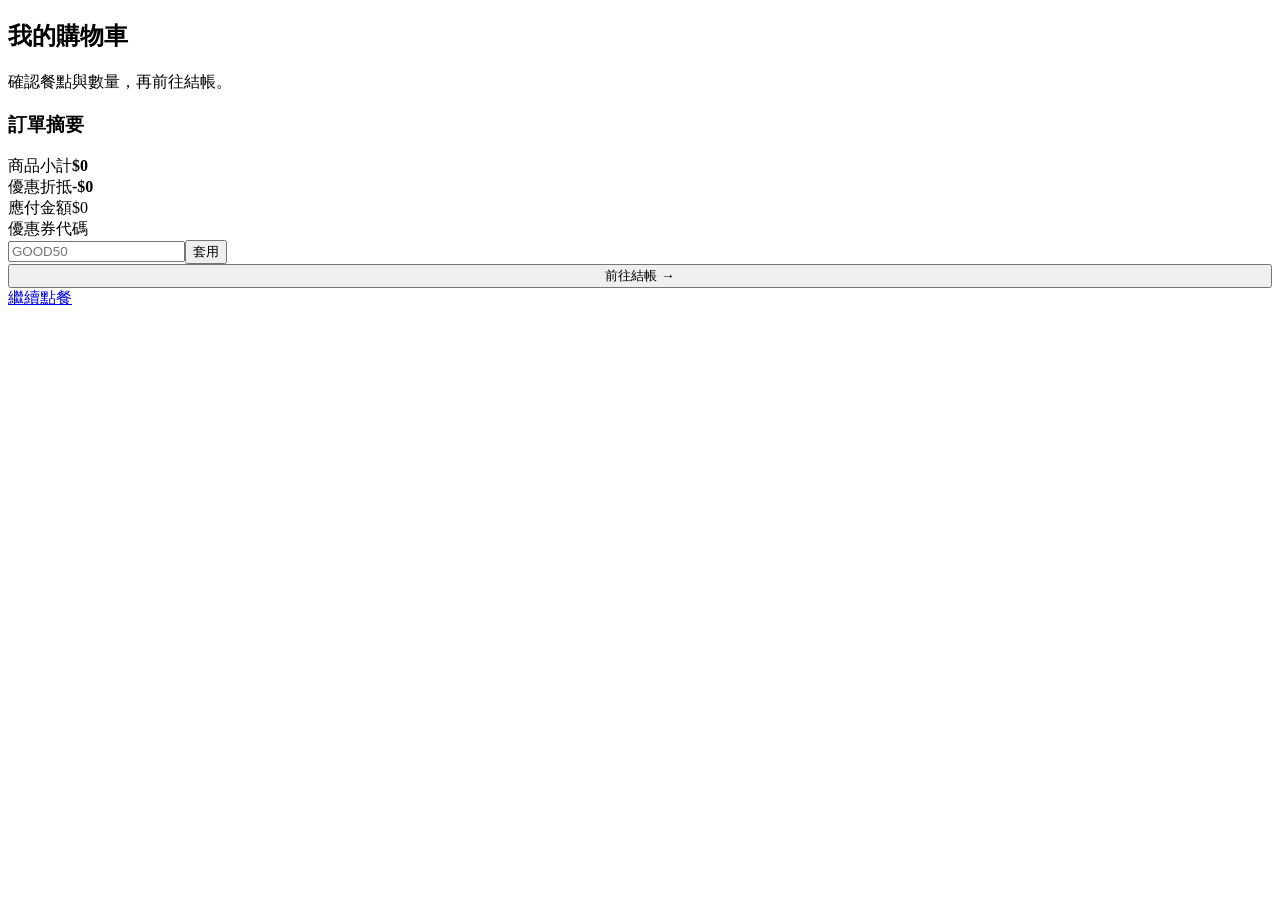
==== cart.html @ 4400dad3 "upload" ====
<!doctype html><html lang="zh-Hant"><head><meta charset="utf-8"><meta name="viewport" content="width=device-width,initial-scale=1"><title>購物車｜早安廚房</title><link rel="stylesheet" href="assets/style.css"></head><body><div id="header"></div><main><section class="wrap page"><h1 class="page-title">我的購物車</h1><p class="sub">確認餐點與數量，再前往結帳。</p><div class="layout"><div class="panel" id="cart-items"></div><aside class="panel"><h3>訂單摘要</h3><div class="line"><span>商品小計</span><strong id="subtotal">$0</strong></div><div class="line"><span>優惠折抵</span><strong id="discount">-$0</strong></div><div class="line total"><span>應付金額</span><span id="total">$0</span></div><div class="field"><label>優惠券代碼</label><div class="tools"><input class="search" id="coupon-code" placeholder="GOOD50"><button class="btn light" onclick="applyCoupon()">套用</button></div><small id="coupon-note" class="muted"></small></div><button class="btn primary" style="width:100%" onclick="goCheckout()">前往結帳 →</button><a class="btn light" style="width:100%;margin-top:9px" href="menu.html">繼續點餐</a></aside></div></section></main><div id="footer"></div><div id="toast" class="toast" role="status"></div><script src="assets/app.js"></script></body></html>
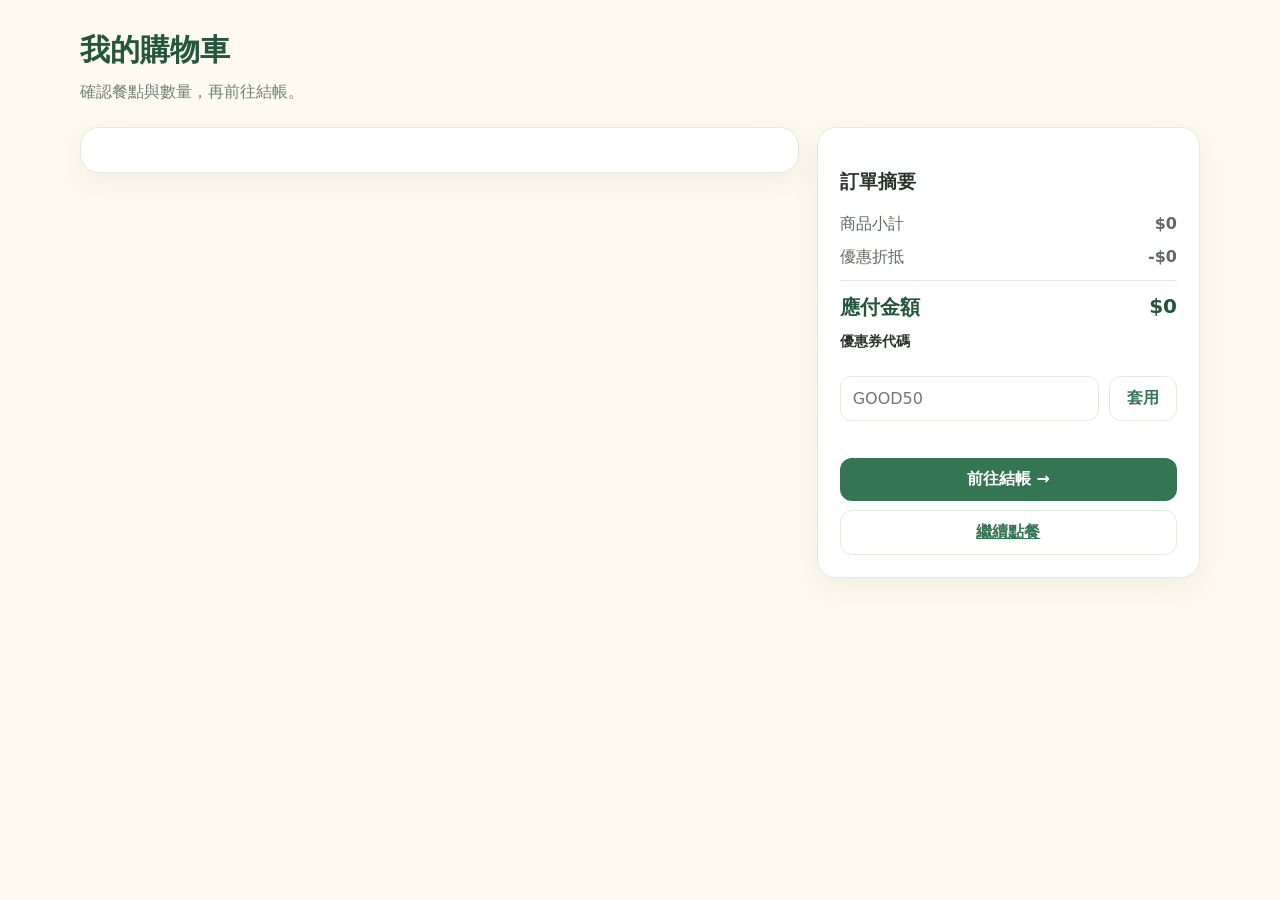
==== commit 24e84e70: "upload" ====
--- a/cart.html
+++ b/cart.html
@@ -1 +1,55 @@
-<!doctype html><html lang="zh-Hant"><head><meta charset="utf-8"><meta name="viewport" content="width=device-width,initial-scale=1"><title>購物車｜早安廚房</title><link rel="stylesheet" href="assets/style.css"></head><body><div id="header"></div><main><section class="wrap page"><h1 class="page-title">我的購物車</h1><p class="sub">確認餐點與數量，再前往結帳。</p><div class="layout"><div class="panel" id="cart-items"></div><aside class="panel"><h3>訂單摘要</h3><div class="line"><span>商品小計</span><strong id="subtotal">$0</strong></div><div class="line"><span>優惠折抵</span><strong id="discount">-$0</strong></div><div class="line total"><span>應付金額</span><span id="total">$0</span></div><div class="field"><label>優惠券代碼</label><div class="tools"><input class="search" id="coupon-code" placeholder="GOOD50"><button class="btn light" onclick="applyCoupon()">套用</button></div><small id="coupon-note" class="muted"></small></div><button class="btn primary" style="width:100%" onclick="goCheckout()">前往結帳 →</button><a class="btn light" style="width:100%;margin-top:9px" href="menu.html">繼續點餐</a></aside></div></section></main><div id="footer"></div><div id="toast" class="toast" role="status"></div><script src="assets/app.js"></script></body></html>+<!doctype html>
+<html lang="zh-Hant">
+  <head>
+    <meta charset="utf-8">
+    <meta name="viewport" content="width=device-width,initial-scale=1">
+    <title>購物車｜早安廚房</title>
+    <link rel="stylesheet" href="assets/style.css">
+  </head>
+  <body>
+    <div id="header">
+    </div>
+    <main>
+      <section class="wrap page">
+        <h1 class="page-title">我的購物車</h1>
+        <p class="sub">確認餐點與數量，再前往結帳。</p>
+        <div class="layout">
+          <div class="panel" id="cart-items">
+          </div>
+          <aside class="panel">
+            <h3>訂單摘要</h3>
+            <div class="line">
+              <span>商品小計</span>
+              <strong id="subtotal">$0</strong>
+            </div>
+            <div class="line">
+              <span>優惠折抵</span>
+              <strong id="discount">-$0</strong>
+            </div>
+            <div class="line total">
+              <span>應付金額</span>
+              <span id="total">$0</span>
+            </div>
+            <div class="field">
+              <label>優惠券代碼</label>
+              <div class="tools">
+                <input class="search" id="coupon-code" placeholder="GOOD50">
+                <button class="btn light" onclick="applyCoupon()">套用</button>
+              </div>
+              <small id="coupon-note" class="muted">
+              </small>
+            </div>
+            <button class="btn primary" style="width:100%" onclick="goCheckout()">前往結帳 →</button>
+            <a class="btn light" style="width:100%;margin-top:9px" href="menu.html">繼續點餐</a>
+          </aside>
+        </div>
+      </section>
+    </main>
+    <div id="footer">
+    </div>
+    <div id="toast" class="toast" role="status">
+    </div>
+    <script src="assets/app.js">
+    </script>
+  </body>
+</html>
--- a/assets/style.css
+++ b/assets/style.css
@@ -0,0 +1,676 @@
+* {
+  box-sizing:border-box
+}
+:root {
+  --green:#347653;
+  --dark:#24563b;
+  --cream:#fffaf0;
+  --orange:#e8a44a;
+  --ink:#27332b;
+  --muted:#718076;
+  --line:#e7e9df;
+  --shadow:0 10px 30px #28463012
+}
+body {
+  margin:0;
+  background:var(--cream);
+  color:var(--ink);
+  font-family:system-ui, -apple-system, "Noto Sans TC", sans-serif
+}
+button, input, select {
+  font:inherit
+}
+button {
+  cursor:pointer;
+  border:0
+}
+.wrap {
+  width:min(1120px, calc(100% - 32px));
+  margin:auto
+}
+.topbar {
+  position:sticky;
+  top:0;
+  z-index:20;
+  background:#fffaf0ed;
+  backdrop-filter:blur(12px);
+  border-bottom:1px solid var(--line)
+}
+.nav {
+  height:74px;
+  display:flex;
+  align-items:center;
+  gap:22px
+}
+.brand {
+  display:flex;
+  align-items:center;
+  gap:10px;
+  color:var(--dark);
+  font-size:22px;
+  font-weight:900;
+  text-decoration:none
+}
+.mark {
+  display:grid;
+  place-items:center;
+  width:42px;
+  height:42px;
+  border-radius:14px;
+  background:var(--green);
+  color:white
+}
+.navlinks {
+  display:flex;
+  gap:18px;
+  margin-left:auto
+}
+.navlinks a, .navlinks button {
+  background:none;
+  text-decoration:none;
+  color:#47554a;
+  font-weight:750
+}
+.navlinks a:hover {
+  color:var(--green)
+}
+.nav-actions {
+  display:flex;
+  gap:9px
+}
+.btn {
+  border-radius:12px;
+  padding:11px 17px;
+  font-weight:800;
+  display:inline-flex;
+  justify-content:center;
+  align-items:center;
+  gap:8px
+}
+.primary {
+  background:var(--green);
+  color:white
+}
+.light {
+  background:white;
+  color:var(--green);
+  border:1px solid var(--line)
+}
+.orange {
+  background:var(--orange);
+  color:white
+}
+.btn:hover {
+  filter:brightness(.97)
+}
+.count {
+  display:inline-grid;
+  place-items:center;
+  background:var(--orange);
+  color:white;
+  border-radius:99px;
+  min-width:20px;
+  height:20px;
+  padding:0 5px;
+  font-size:12px
+}
+.hero {
+  padding:38px 0
+}
+.hero-card {
+  display:grid;
+  grid-template-columns:1fr 1fr;
+  background:#e8f0df;
+  border-radius:26px;
+  overflow:hidden;
+  align-items:center
+}
+.hero-copy {
+  padding:44px
+}
+.eyebrow {
+  display:inline-block;
+  background:#fff7df;
+  color:#8b6428;
+  border-radius:99px;
+  padding:7px 13px;
+  font-size:13px;
+  font-weight:800
+}
+.hero h1 {
+  font-size:clamp(32px, 4vw, 48px);
+  line-height:1.2;
+  margin:18px 0;
+  color:var(--dark)
+}
+.hero p {
+  line-height:1.8;
+  color:#59675b
+}
+.hero img {
+  width:100%;
+  height:100%;
+  min-height:330px;
+  object-fit:cover
+}
+.section {
+  padding:25px 0 45px
+}
+.section-head {
+  display:flex;
+  align-items:end;
+  justify-content:space-between;
+  margin-bottom:20px;
+  gap:15px
+}
+.section h2, .page-title {
+  margin:0;
+  color:var(--dark)
+}
+.section h2 {
+  font-size:28px
+}
+.sub {
+  color:var(--muted);
+  line-height:1.7;
+  margin:7px 0 22px
+}
+.grid {
+  display:grid;
+  grid-template-columns:repeat(3, minmax(0, 1fr));
+  gap:18px
+}
+.food-card {
+  background:white;
+  border:1px solid var(--line);
+  border-radius:19px;
+  overflow:hidden;
+  box-shadow:var(--shadow);
+  display:flex;
+  flex-direction:column
+}
+.food-card img {
+  width:100%;
+  height:185px;
+  object-fit:cover
+}
+.food-body {
+  padding:16px;
+  display:flex;
+  flex-direction:column;
+  flex:1
+}
+.food-body h3 {
+  margin:0 0 7px
+}
+.food-body p {
+  font-size:14px;
+  color:var(--muted);
+  line-height:1.6;
+  flex:1
+}
+.food-bottom {
+  display:flex;
+  align-items:center;
+  justify-content:space-between
+}
+.price {
+  color:var(--dark);
+  font-weight:900;
+  font-size:19px
+}
+.add {
+  width:37px;
+  height:37px;
+  border-radius:11px;
+  background:#e8f0df;
+  color:var(--green);
+  font-size:23px
+}
+.page {
+  padding:30px 0 60px;
+  min-height:65vh
+}
+.page-title {
+  font-size:30px
+}
+.panel {
+  background:white;
+  border:1px solid var(--line);
+  border-radius:19px;
+  padding:22px;
+  box-shadow:var(--shadow);
+  margin-bottom:18px
+}
+.tools {
+  display:flex;
+  gap:10px;
+  flex-wrap:wrap;
+  margin:18px 0
+}
+.search {
+  flex:1;
+  min-width:180px;
+  padding:12px;
+  border:1px solid var(--line);
+  border-radius:12px
+}
+.tabs {
+  display:flex;
+  gap:8px;
+  flex-wrap:wrap;
+  margin:15px 0 22px
+}
+.tab {
+  background:white;
+  border:1px solid var(--line);
+  border-radius:99px;
+  padding:9px 14px;
+  font-weight:800;
+  color:#526056
+}
+.tab.active {
+  background:var(--green);
+  color:white;
+  border-color:var(--green)
+}
+.layout {
+  display:grid;
+  grid-template-columns:1.5fr .8fr;
+  gap:18px;
+  align-items:start
+}
+.cart-row {
+  display:grid;
+  grid-template-columns:68px 1fr auto;
+  gap:13px;
+  align-items:center;
+  border-bottom:1px solid var(--line);
+  padding:14px 0
+}
+.cart-row:last-child {
+  border:0
+}
+.cart-row img {
+  width:68px;
+  height:68px;
+  object-fit:cover;
+  border-radius:12px
+}
+.cart-row h4 {
+  margin:0 0 5px
+}
+.muted {
+  color:var(--muted);
+  font-size:13px
+}
+.qty {
+  display:flex;
+  align-items:center;
+  gap:9px;
+  margin-top:8px
+}
+.qty button {
+  width:27px;
+  height:27px;
+  border-radius:8px;
+  background:#edf3e8;
+  color:var(--green);
+  font-weight:900
+}
+.line {
+  display:flex;
+  justify-content:space-between;
+  gap:10px;
+  margin:12px 0;
+  color:#5f6a60
+}
+.total {
+  border-top:1px solid var(--line);
+  padding-top:13px;
+  font-size:20px;
+  font-weight:900;
+  color:var(--dark)
+}
+.field {
+  display:flex;
+  flex-direction:column;
+  gap:7px;
+  margin:12px 0
+}
+.field label {
+  font-weight:800;
+  font-size:14px
+}
+.field input, .field select {
+  padding:12px;
+  border:1px solid var(--line);
+  border-radius:11px;
+  background:white
+}
+.formgrid {
+  display:grid;
+  grid-template-columns:1fr 1fr;
+  gap:14px
+}
+.choices {
+  display:grid;
+  gap:10px
+}
+.choice {
+  display:flex;
+  gap:11px;
+  border:1px solid var(--line);
+  padding:13px;
+  border-radius:13px;
+  align-items:flex-start
+}
+.choice:has(input:checked) {
+  border-color:var(--green);
+  background:#f6fbf2
+}
+.choice input {
+  accent-color:var(--green);
+  margin-top:4px
+}
+.notice {
+  padding:13px;
+  background:#fff7df;
+  border:1px solid #f2dfac;
+  color:#7a5a20;
+  border-radius:12px;
+  line-height:1.7
+}
+.empty {
+  padding:30px;
+  text-align:center;
+  color:var(--muted);
+  border:1px dashed #d6dfd2;
+  border-radius:16px
+}
+.pill {
+  display:inline-block;
+  background:#e8f0df;
+  color:var(--dark);
+  padding:5px 10px;
+  border-radius:99px;
+  font-size:12px;
+  font-weight:800
+}
+.progress {
+  display:grid;
+  grid-template-columns:repeat(4, 1fr);
+  gap:8px;
+  margin:25px 0
+}
+.step {
+  text-align:center;
+  color:#9ba69d;
+  font-size:12px;
+  font-weight:800
+}
+.dot {
+  width:40px;
+  height:40px;
+  display:grid;
+  place-items:center;
+  background:#edf0e9;
+  border-radius:50%;
+  margin:0 auto 8px
+}
+.step.done {
+  color:var(--green)
+}
+.step.done .dot {
+  background:var(--green);
+  color:white
+}
+.step.current {
+  color:#94641e
+}
+.step.current .dot {
+  background:#ffe4a8
+}
+.info {
+  display:grid;
+  grid-template-columns:repeat(2, 1fr);
+  gap:10px
+}
+.tile {
+  padding:14px;
+  background:#f7f8f3;
+  border-radius:13px;
+  overflow-wrap:anywhere
+}
+.tile small {
+  display:block;
+  color:var(--muted);
+  margin-bottom:5px
+}
+.tile strong {
+  font-size:15px
+}
+.footer {
+  border-top:1px solid var(--line);
+  padding:25px 0;
+  color:var(--muted);
+  font-size:13px
+}
+.foot {
+  display:flex;
+  justify-content:space-between;
+  gap:12px;
+  flex-wrap:wrap
+}
+.toast {
+  position:fixed;
+  bottom:20px;
+  left:50%;
+  transform:translate(-50%, 20px);
+  opacity:0;
+  background:#243b2c;
+  color:white;
+  padding:12px 18px;
+  border-radius:12px;
+  transition:.2s;
+  z-index:40
+}
+.toast.show {
+  opacity:1;
+  transform:translate(-50%, 0)
+}
+@media(max-width:800px) {
+  .navlinks {
+    display:none
+  }
+  .nav {
+    height:66px
+  }
+  .hero-card {
+    grid-template-columns:1fr
+  }
+  .hero-copy {
+    padding:28px
+  }
+  .hero img {
+    min-height:220px;
+    height:220px
+  }
+  .grid {
+    grid-template-columns:repeat(2, minmax(0, 1fr));
+    gap:12px
+  }
+  .food-card img {
+    height:145px
+  }
+  .food-body {
+    padding:12px
+  }
+  .layout {
+    grid-template-columns:1fr
+  }
+  .section-head {
+    align-items:start;
+    flex-direction:column
+  }
+}
+@media(max-width:480px) {
+  .wrap {
+    width:calc(100% - 22px)
+  }
+  .grid {
+    grid-template-columns:1fr 1fr
+  }
+  .food-card img {
+    height:120px
+  }
+  .formgrid, .info {
+    grid-template-columns:1fr
+  }
+  .page {
+    padding-top:20px
+  }
+  .panel {
+    padding:16px
+  }
+  .cart-row {
+    grid-template-columns:55px 1fr auto;
+    gap:8px
+  }
+  .cart-row img {
+    width:55px;
+    height:55px
+  }
+}
+/* 點餐客製化視窗與購物車操作 */ .customize-btn {
+  width:100%;
+  margin-top:10px;
+  padding:9px 12px;
+  font-size:13px
+}
+.modal-backdrop {
+  position:fixed;
+  inset:0;
+  z-index:100;
+  background:#17231dcc;
+  display:none;
+  align-items:center;
+  justify-content:center;
+  padding:16px;
+  overflow-y:auto
+}
+.custom-modal {
+  position:relative;
+  width:min(520px, 100%);
+  max-height:calc(100vh - 32px);
+  overflow:auto;
+  background:#fffaf0;
+  border-radius:22px;
+  padding:22px;
+  box-shadow:0 24px 70px #0004
+}
+.modal-close {
+  position:absolute;
+  right:14px;
+  top:14px;
+  width:36px;
+  height:36px;
+  border-radius:50%;
+  background:#fff;
+  color:#263a2b;
+  font-size:25px;
+  z-index:1
+}
+.modal-food-img {
+  display:block;
+  width:100%;
+  height:190px;
+  object-fit:cover;
+  border-radius:15px;
+  margin-bottom:16px
+}
+.custom-modal h2 {
+  color:var(--dark);
+  margin:0 42px 8px 0;
+  font-size:24px
+}
+.custom-modal .field {
+  margin:15px 0
+}
+.custom-modal .field select {
+  width:100%;
+  padding:11px;
+  border:1px solid var(--line);
+  border-radius:11px;
+  background:white
+}
+.modal-qty {
+  margin-top:0
+}
+.modal-footer {
+  display:flex;
+  align-items:center;
+  justify-content:space-between;
+  gap:12px;
+  border-top:1px solid var(--line);
+  padding-top:16px;
+  margin-top:18px
+}
+.modal-footer strong {
+  font-size:23px;
+  color:var(--dark)
+}
+.cart-options {
+  margin:5px 0 0;
+  font-size:12px;
+  line-height:1.6;
+  color:var(--muted);
+  max-width:360px
+}
+.edit-line, .remove-line {
+  padding:5px 8px;
+  border-radius:8px;
+  background:#edf3e8;
+  color:var(--green);
+  font-size:12px;
+  font-weight:800
+}
+.remove-line {
+  background:#fff0ec;
+  color:#b34b3e
+}
+@media(max-width:480px) {
+  .custom-modal {
+    padding:17px
+  }
+  .modal-food-img {
+    height:155px
+  }
+  .modal-footer .btn {
+    padding:10px 12px
+  }
+  .cart-options {
+    max-width:190px
+  }
+}
+.modal-actions {
+  display:flex;
+  gap:8px;
+  align-items:center
+}
+.modal-actions .btn {
+  white-space:nowrap
+}
+@media(max-width:420px) {
+  .modal-actions {
+    flex-direction:column;
+    width:100%
+  }
+  .modal-actions .btn {
+    width:100%
+  }
+  .modal-footer {
+    align-items:flex-start;
+    flex-direction:column
+  }
+}
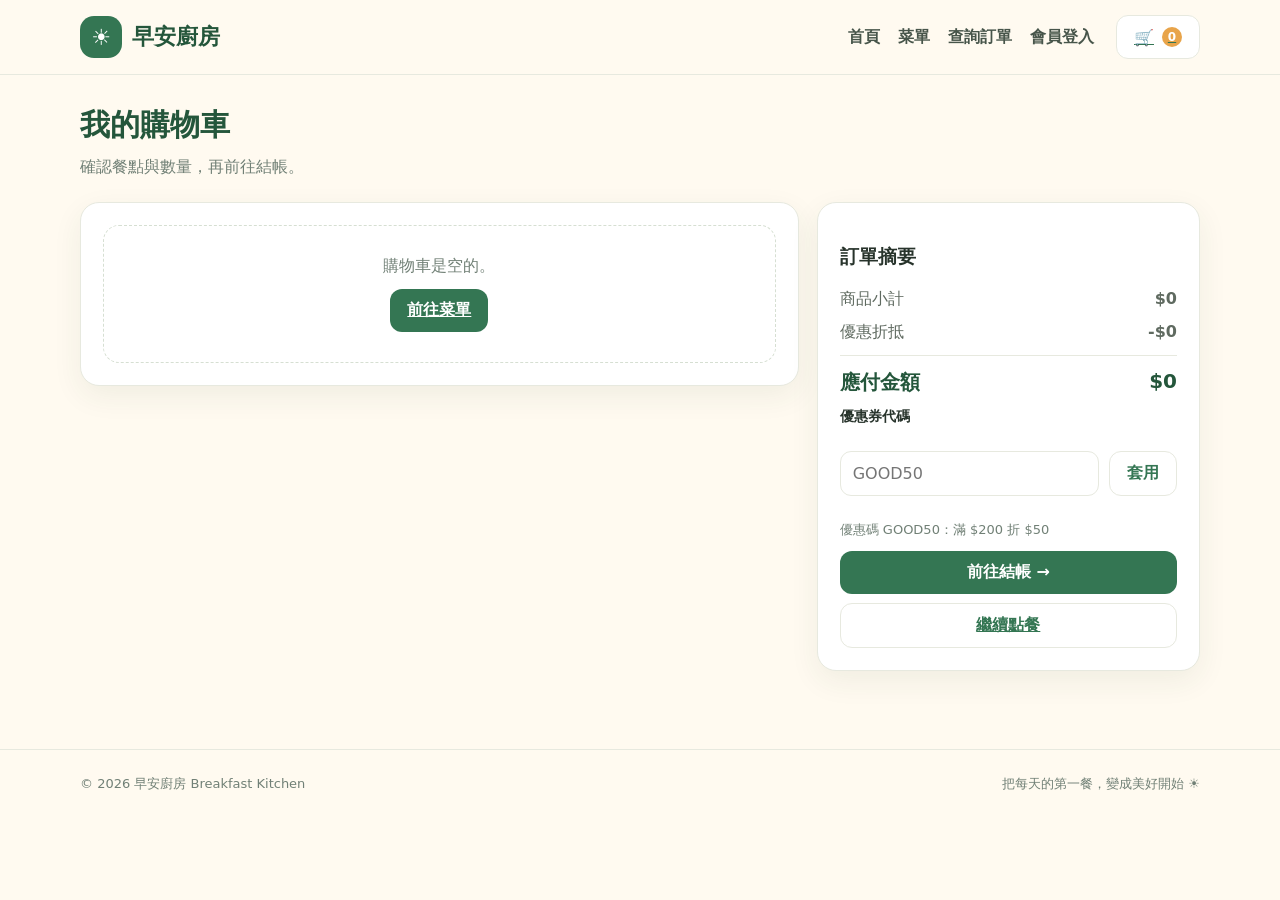
==== commit 2c218f0e: "upload" ====
--- a/cart.html
+++ b/cart.html
@@ -1,55 +1 @@
-<!doctype html>
-<html lang="zh-Hant">
-  <head>
-    <meta charset="utf-8">
-    <meta name="viewport" content="width=device-width,initial-scale=1">
-    <title>購物車｜早安廚房</title>
-    <link rel="stylesheet" href="assets/style.css">
-  </head>
-  <body>
-    <div id="header">
-    </div>
-    <main>
-      <section class="wrap page">
-        <h1 class="page-title">我的購物車</h1>
-        <p class="sub">確認餐點與數量，再前往結帳。</p>
-        <div class="layout">
-          <div class="panel" id="cart-items">
-          </div>
-          <aside class="panel">
-            <h3>訂單摘要</h3>
-            <div class="line">
-              <span>商品小計</span>
-              <strong id="subtotal">$0</strong>
-            </div>
-            <div class="line">
-              <span>優惠折抵</span>
-              <strong id="discount">-$0</strong>
-            </div>
-            <div class="line total">
-              <span>應付金額</span>
-              <span id="total">$0</span>
-            </div>
-            <div class="field">
-              <label>優惠券代碼</label>
-              <div class="tools">
-                <input class="search" id="coupon-code" placeholder="GOOD50">
-                <button class="btn light" onclick="applyCoupon()">套用</button>
-              </div>
-              <small id="coupon-note" class="muted">
-              </small>
-            </div>
-            <button class="btn primary" style="width:100%" onclick="goCheckout()">前往結帳 →</button>
-            <a class="btn light" style="width:100%;margin-top:9px" href="menu.html">繼續點餐</a>
-          </aside>
-        </div>
-      </section>
-    </main>
-    <div id="footer">
-    </div>
-    <div id="toast" class="toast" role="status">
-    </div>
-    <script src="assets/app.js">
-    </script>
-  </body>
-</html>+<!doctype html><html lang="zh-Hant"><head><meta charset="utf-8"><meta name="viewport" content="width=device-width,initial-scale=1"><title>購物車｜早安廚房</title><link rel="stylesheet" href="assets/style.css"></head><body><div id="header"></div><main><section class="wrap page"><h1 class="page-title">我的購物車</h1><p class="sub">確認餐點與數量，再前往結帳。</p><div class="layout"><div class="panel" id="cart-items"></div><aside class="panel"><h3>訂單摘要</h3><div class="line"><span>商品小計</span><strong id="subtotal">$0</strong></div><div class="line"><span>優惠折抵</span><strong id="discount">-$0</strong></div><div class="line total"><span>應付金額</span><span id="total">$0</span></div><div class="field"><label>優惠券代碼</label><div class="tools"><input class="search" id="coupon-code" placeholder="GOOD50"><button class="btn light" onclick="applyCoupon()">套用</button></div><small id="coupon-note" class="muted"></small></div><button class="btn primary" style="width:100%" onclick="goCheckout()">前往結帳 →</button><a class="btn light" style="width:100%;margin-top:9px" href="menu.html">繼續點餐</a></aside></div></section></main><div id="footer"></div><div id="toast" class="toast" role="status"></div><script src="assets/app.js"></script></body></html>
--- a/assets/style.css
+++ b/assets/style.css
@@ -1,676 +1 @@
-* {
-  box-sizing:border-box
-}
-:root {
-  --green:#347653;
-  --dark:#24563b;
-  --cream:#fffaf0;
-  --orange:#e8a44a;
-  --ink:#27332b;
-  --muted:#718076;
-  --line:#e7e9df;
-  --shadow:0 10px 30px #28463012
-}
-body {
-  margin:0;
-  background:var(--cream);
-  color:var(--ink);
-  font-family:system-ui, -apple-system, "Noto Sans TC", sans-serif
-}
-button, input, select {
-  font:inherit
-}
-button {
-  cursor:pointer;
-  border:0
-}
-.wrap {
-  width:min(1120px, calc(100% - 32px));
-  margin:auto
-}
-.topbar {
-  position:sticky;
-  top:0;
-  z-index:20;
-  background:#fffaf0ed;
-  backdrop-filter:blur(12px);
-  border-bottom:1px solid var(--line)
-}
-.nav {
-  height:74px;
-  display:flex;
-  align-items:center;
-  gap:22px
-}
-.brand {
-  display:flex;
-  align-items:center;
-  gap:10px;
-  color:var(--dark);
-  font-size:22px;
-  font-weight:900;
-  text-decoration:none
-}
-.mark {
-  display:grid;
-  place-items:center;
-  width:42px;
-  height:42px;
-  border-radius:14px;
-  background:var(--green);
-  color:white
-}
-.navlinks {
-  display:flex;
-  gap:18px;
-  margin-left:auto
-}
-.navlinks a, .navlinks button {
-  background:none;
-  text-decoration:none;
-  color:#47554a;
-  font-weight:750
-}
-.navlinks a:hover {
-  color:var(--green)
-}
-.nav-actions {
-  display:flex;
-  gap:9px
-}
-.btn {
-  border-radius:12px;
-  padding:11px 17px;
-  font-weight:800;
-  display:inline-flex;
-  justify-content:center;
-  align-items:center;
-  gap:8px
-}
-.primary {
-  background:var(--green);
-  color:white
-}
-.light {
-  background:white;
-  color:var(--green);
-  border:1px solid var(--line)
-}
-.orange {
-  background:var(--orange);
-  color:white
-}
-.btn:hover {
-  filter:brightness(.97)
-}
-.count {
-  display:inline-grid;
-  place-items:center;
-  background:var(--orange);
-  color:white;
-  border-radius:99px;
-  min-width:20px;
-  height:20px;
-  padding:0 5px;
-  font-size:12px
-}
-.hero {
-  padding:38px 0
-}
-.hero-card {
-  display:grid;
-  grid-template-columns:1fr 1fr;
-  background:#e8f0df;
-  border-radius:26px;
-  overflow:hidden;
-  align-items:center
-}
-.hero-copy {
-  padding:44px
-}
-.eyebrow {
-  display:inline-block;
-  background:#fff7df;
-  color:#8b6428;
-  border-radius:99px;
-  padding:7px 13px;
-  font-size:13px;
-  font-weight:800
-}
-.hero h1 {
-  font-size:clamp(32px, 4vw, 48px);
-  line-height:1.2;
-  margin:18px 0;
-  color:var(--dark)
-}
-.hero p {
-  line-height:1.8;
-  color:#59675b
-}
-.hero img {
-  width:100%;
-  height:100%;
-  min-height:330px;
-  object-fit:cover
-}
-.section {
-  padding:25px 0 45px
-}
-.section-head {
-  display:flex;
-  align-items:end;
-  justify-content:space-between;
-  margin-bottom:20px;
-  gap:15px
-}
-.section h2, .page-title {
-  margin:0;
-  color:var(--dark)
-}
-.section h2 {
-  font-size:28px
-}
-.sub {
-  color:var(--muted);
-  line-height:1.7;
-  margin:7px 0 22px
-}
-.grid {
-  display:grid;
-  grid-template-columns:repeat(3, minmax(0, 1fr));
-  gap:18px
-}
-.food-card {
-  background:white;
-  border:1px solid var(--line);
-  border-radius:19px;
-  overflow:hidden;
-  box-shadow:var(--shadow);
-  display:flex;
-  flex-direction:column
-}
-.food-card img {
-  width:100%;
-  height:185px;
-  object-fit:cover
-}
-.food-body {
-  padding:16px;
-  display:flex;
-  flex-direction:column;
-  flex:1
-}
-.food-body h3 {
-  margin:0 0 7px
-}
-.food-body p {
-  font-size:14px;
-  color:var(--muted);
-  line-height:1.6;
-  flex:1
-}
-.food-bottom {
-  display:flex;
-  align-items:center;
-  justify-content:space-between
-}
-.price {
-  color:var(--dark);
-  font-weight:900;
-  font-size:19px
-}
-.add {
-  width:37px;
-  height:37px;
-  border-radius:11px;
-  background:#e8f0df;
-  color:var(--green);
-  font-size:23px
-}
-.page {
-  padding:30px 0 60px;
-  min-height:65vh
-}
-.page-title {
-  font-size:30px
-}
-.panel {
-  background:white;
-  border:1px solid var(--line);
-  border-radius:19px;
-  padding:22px;
-  box-shadow:var(--shadow);
-  margin-bottom:18px
-}
-.tools {
-  display:flex;
-  gap:10px;
-  flex-wrap:wrap;
-  margin:18px 0
-}
-.search {
-  flex:1;
-  min-width:180px;
-  padding:12px;
-  border:1px solid var(--line);
-  border-radius:12px
-}
-.tabs {
-  display:flex;
-  gap:8px;
-  flex-wrap:wrap;
-  margin:15px 0 22px
-}
-.tab {
-  background:white;
-  border:1px solid var(--line);
-  border-radius:99px;
-  padding:9px 14px;
-  font-weight:800;
-  color:#526056
-}
-.tab.active {
-  background:var(--green);
-  color:white;
-  border-color:var(--green)
-}
-.layout {
-  display:grid;
-  grid-template-columns:1.5fr .8fr;
-  gap:18px;
-  align-items:start
-}
-.cart-row {
-  display:grid;
-  grid-template-columns:68px 1fr auto;
-  gap:13px;
-  align-items:center;
-  border-bottom:1px solid var(--line);
-  padding:14px 0
-}
-.cart-row:last-child {
-  border:0
-}
-.cart-row img {
-  width:68px;
-  height:68px;
-  object-fit:cover;
-  border-radius:12px
-}
-.cart-row h4 {
-  margin:0 0 5px
-}
-.muted {
-  color:var(--muted);
-  font-size:13px
-}
-.qty {
-  display:flex;
-  align-items:center;
-  gap:9px;
-  margin-top:8px
-}
-.qty button {
-  width:27px;
-  height:27px;
-  border-radius:8px;
-  background:#edf3e8;
-  color:var(--green);
-  font-weight:900
-}
-.line {
-  display:flex;
-  justify-content:space-between;
-  gap:10px;
-  margin:12px 0;
-  color:#5f6a60
-}
-.total {
-  border-top:1px solid var(--line);
-  padding-top:13px;
-  font-size:20px;
-  font-weight:900;
-  color:var(--dark)
-}
-.field {
-  display:flex;
-  flex-direction:column;
-  gap:7px;
-  margin:12px 0
-}
-.field label {
-  font-weight:800;
-  font-size:14px
-}
-.field input, .field select {
-  padding:12px;
-  border:1px solid var(--line);
-  border-radius:11px;
-  background:white
-}
-.formgrid {
-  display:grid;
-  grid-template-columns:1fr 1fr;
-  gap:14px
-}
-.choices {
-  display:grid;
-  gap:10px
-}
-.choice {
-  display:flex;
-  gap:11px;
-  border:1px solid var(--line);
-  padding:13px;
-  border-radius:13px;
-  align-items:flex-start
-}
-.choice:has(input:checked) {
-  border-color:var(--green);
-  background:#f6fbf2
-}
-.choice input {
-  accent-color:var(--green);
-  margin-top:4px
-}
-.notice {
-  padding:13px;
-  background:#fff7df;
-  border:1px solid #f2dfac;
-  color:#7a5a20;
-  border-radius:12px;
-  line-height:1.7
-}
-.empty {
-  padding:30px;
-  text-align:center;
-  color:var(--muted);
-  border:1px dashed #d6dfd2;
-  border-radius:16px
-}
-.pill {
-  display:inline-block;
-  background:#e8f0df;
-  color:var(--dark);
-  padding:5px 10px;
-  border-radius:99px;
-  font-size:12px;
-  font-weight:800
-}
-.progress {
-  display:grid;
-  grid-template-columns:repeat(4, 1fr);
-  gap:8px;
-  margin:25px 0
-}
-.step {
-  text-align:center;
-  color:#9ba69d;
-  font-size:12px;
-  font-weight:800
-}
-.dot {
-  width:40px;
-  height:40px;
-  display:grid;
-  place-items:center;
-  background:#edf0e9;
-  border-radius:50%;
-  margin:0 auto 8px
-}
-.step.done {
-  color:var(--green)
-}
-.step.done .dot {
-  background:var(--green);
-  color:white
-}
-.step.current {
-  color:#94641e
-}
-.step.current .dot {
-  background:#ffe4a8
-}
-.info {
-  display:grid;
-  grid-template-columns:repeat(2, 1fr);
-  gap:10px
-}
-.tile {
-  padding:14px;
-  background:#f7f8f3;
-  border-radius:13px;
-  overflow-wrap:anywhere
-}
-.tile small {
-  display:block;
-  color:var(--muted);
-  margin-bottom:5px
-}
-.tile strong {
-  font-size:15px
-}
-.footer {
-  border-top:1px solid var(--line);
-  padding:25px 0;
-  color:var(--muted);
-  font-size:13px
-}
-.foot {
-  display:flex;
-  justify-content:space-between;
-  gap:12px;
-  flex-wrap:wrap
-}
-.toast {
-  position:fixed;
-  bottom:20px;
-  left:50%;
-  transform:translate(-50%, 20px);
-  opacity:0;
-  background:#243b2c;
-  color:white;
-  padding:12px 18px;
-  border-radius:12px;
-  transition:.2s;
-  z-index:40
-}
-.toast.show {
-  opacity:1;
-  transform:translate(-50%, 0)
-}
-@media(max-width:800px) {
-  .navlinks {
-    display:none
-  }
-  .nav {
-    height:66px
-  }
-  .hero-card {
-    grid-template-columns:1fr
-  }
-  .hero-copy {
-    padding:28px
-  }
-  .hero img {
-    min-height:220px;
-    height:220px
-  }
-  .grid {
-    grid-template-columns:repeat(2, minmax(0, 1fr));
-    gap:12px
-  }
-  .food-card img {
-    height:145px
-  }
-  .food-body {
-    padding:12px
-  }
-  .layout {
-    grid-template-columns:1fr
-  }
-  .section-head {
-    align-items:start;
-    flex-direction:column
-  }
-}
-@media(max-width:480px) {
-  .wrap {
-    width:calc(100% - 22px)
-  }
-  .grid {
-    grid-template-columns:1fr 1fr
-  }
-  .food-card img {
-    height:120px
-  }
-  .formgrid, .info {
-    grid-template-columns:1fr
-  }
-  .page {
-    padding-top:20px
-  }
-  .panel {
-    padding:16px
-  }
-  .cart-row {
-    grid-template-columns:55px 1fr auto;
-    gap:8px
-  }
-  .cart-row img {
-    width:55px;
-    height:55px
-  }
-}
-/* 點餐客製化視窗與購物車操作 */ .customize-btn {
-  width:100%;
-  margin-top:10px;
-  padding:9px 12px;
-  font-size:13px
-}
-.modal-backdrop {
-  position:fixed;
-  inset:0;
-  z-index:100;
-  background:#17231dcc;
-  display:none;
-  align-items:center;
-  justify-content:center;
-  padding:16px;
-  overflow-y:auto
-}
-.custom-modal {
-  position:relative;
-  width:min(520px, 100%);
-  max-height:calc(100vh - 32px);
-  overflow:auto;
-  background:#fffaf0;
-  border-radius:22px;
-  padding:22px;
-  box-shadow:0 24px 70px #0004
-}
-.modal-close {
-  position:absolute;
-  right:14px;
-  top:14px;
-  width:36px;
-  height:36px;
-  border-radius:50%;
-  background:#fff;
-  color:#263a2b;
-  font-size:25px;
-  z-index:1
-}
-.modal-food-img {
-  display:block;
-  width:100%;
-  height:190px;
-  object-fit:cover;
-  border-radius:15px;
-  margin-bottom:16px
-}
-.custom-modal h2 {
-  color:var(--dark);
-  margin:0 42px 8px 0;
-  font-size:24px
-}
-.custom-modal .field {
-  margin:15px 0
-}
-.custom-modal .field select {
-  width:100%;
-  padding:11px;
-  border:1px solid var(--line);
-  border-radius:11px;
-  background:white
-}
-.modal-qty {
-  margin-top:0
-}
-.modal-footer {
-  display:flex;
-  align-items:center;
-  justify-content:space-between;
-  gap:12px;
-  border-top:1px solid var(--line);
-  padding-top:16px;
-  margin-top:18px
-}
-.modal-footer strong {
-  font-size:23px;
-  color:var(--dark)
-}
-.cart-options {
-  margin:5px 0 0;
-  font-size:12px;
-  line-height:1.6;
-  color:var(--muted);
-  max-width:360px
-}
-.edit-line, .remove-line {
-  padding:5px 8px;
-  border-radius:8px;
-  background:#edf3e8;
-  color:var(--green);
-  font-size:12px;
-  font-weight:800
-}
-.remove-line {
-  background:#fff0ec;
-  color:#b34b3e
-}
-@media(max-width:480px) {
-  .custom-modal {
-    padding:17px
-  }
-  .modal-food-img {
-    height:155px
-  }
-  .modal-footer .btn {
-    padding:10px 12px
-  }
-  .cart-options {
-    max-width:190px
-  }
-}
-.modal-actions {
-  display:flex;
-  gap:8px;
-  align-items:center
-}
-.modal-actions .btn {
-  white-space:nowrap
-}
-@media(max-width:420px) {
-  .modal-actions {
-    flex-direction:column;
-    width:100%
-  }
-  .modal-actions .btn {
-    width:100%
-  }
-  .modal-footer {
-    align-items:flex-start;
-    flex-direction:column
-  }
-}+*{box-sizing:border-box} :root{--green:#347653;--dark:#24563b;--cream:#fffaf0;--orange:#e8a44a;--ink:#27332b;--muted:#718076;--line:#e7e9df;--shadow:0 10px 30px #28463012}body{margin:0;background:var(--cream);color:var(--ink);font-family:system-ui,-apple-system,"Noto Sans TC",sans-serif}button,input,select{font:inherit}button{cursor:pointer;border:0}.wrap{width:min(1120px,calc(100% - 32px));margin:auto}.topbar{position:sticky;top:0;z-index:20;background:#fffaf0ed;backdrop-filter:blur(12px);border-bottom:1px solid var(--line)}.nav{height:74px;display:flex;align-items:center;gap:22px}.brand{display:flex;align-items:center;gap:10px;color:var(--dark);font-size:22px;font-weight:900;text-decoration:none}.mark{display:grid;place-items:center;width:42px;height:42px;border-radius:14px;background:var(--green);color:white}.navlinks{display:flex;gap:18px;margin-left:auto}.navlinks a,.navlinks button{background:none;text-decoration:none;color:#47554a;font-weight:750}.navlinks a:hover{color:var(--green)}.nav-actions{display:flex;gap:9px}.btn{border-radius:12px;padding:11px 17px;font-weight:800;display:inline-flex;justify-content:center;align-items:center;gap:8px}.primary{background:var(--green);color:white}.light{background:white;color:var(--green);border:1px solid var(--line)}.orange{background:var(--orange);color:white}.btn:hover{filter:brightness(.97)}.count{display:inline-grid;place-items:center;background:var(--orange);color:white;border-radius:99px;min-width:20px;height:20px;padding:0 5px;font-size:12px}.hero{padding:38px 0}.hero-card{display:grid;grid-template-columns:1fr 1fr;background:#e8f0df;border-radius:26px;overflow:hidden;align-items:center}.hero-copy{padding:44px}.eyebrow{display:inline-block;background:#fff7df;color:#8b6428;border-radius:99px;padding:7px 13px;font-size:13px;font-weight:800}.hero h1{font-size:clamp(32px,4vw,48px);line-height:1.2;margin:18px 0;color:var(--dark)}.hero p{line-height:1.8;color:#59675b}.hero img{width:100%;height:100%;min-height:330px;object-fit:cover}.section{padding:25px 0 45px}.section-head{display:flex;align-items:end;justify-content:space-between;margin-bottom:20px;gap:15px}.section h2,.page-title{margin:0;color:var(--dark)}.section h2{font-size:28px}.sub{color:var(--muted);line-height:1.7;margin:7px 0 22px}.grid{display:grid;grid-template-columns:repeat(3,minmax(0,1fr));gap:18px}.food-card{background:white;border:1px solid var(--line);border-radius:19px;overflow:hidden;box-shadow:var(--shadow);display:flex;flex-direction:column}.food-card img{width:100%;height:185px;object-fit:cover}.food-body{padding:16px;display:flex;flex-direction:column;flex:1}.food-body h3{margin:0 0 7px}.food-body p{font-size:14px;color:var(--muted);line-height:1.6;flex:1}.food-bottom{display:flex;align-items:center;justify-content:space-between}.price{color:var(--dark);font-weight:900;font-size:19px}.add{width:37px;height:37px;border-radius:11px;background:#e8f0df;color:var(--green);font-size:23px}.page{padding:30px 0 60px;min-height:65vh}.page-title{font-size:30px}.panel{background:white;border:1px solid var(--line);border-radius:19px;padding:22px;box-shadow:var(--shadow);margin-bottom:18px}.tools{display:flex;gap:10px;flex-wrap:wrap;margin:18px 0}.search{flex:1;min-width:180px;padding:12px;border:1px solid var(--line);border-radius:12px}.tabs{display:flex;gap:8px;flex-wrap:wrap;margin:15px 0 22px}.tab{background:white;border:1px solid var(--line);border-radius:99px;padding:9px 14px;font-weight:800;color:#526056}.tab.active{background:var(--green);color:white;border-color:var(--green)}.layout{display:grid;grid-template-columns:1.5fr .8fr;gap:18px;align-items:start}.cart-row{display:grid;grid-template-columns:68px 1fr auto;gap:13px;align-items:center;border-bottom:1px solid var(--line);padding:14px 0}.cart-row:last-child{border:0}.cart-row img{width:68px;height:68px;object-fit:cover;border-radius:12px}.cart-row h4{margin:0 0 5px}.muted{color:var(--muted);font-size:13px}.qty{display:flex;align-items:center;gap:9px;margin-top:8px}.qty button{width:27px;height:27px;border-radius:8px;background:#edf3e8;color:var(--green);font-weight:900}.line{display:flex;justify-content:space-between;gap:10px;margin:12px 0;color:#5f6a60}.total{border-top:1px solid var(--line);padding-top:13px;font-size:20px;font-weight:900;color:var(--dark)}.field{display:flex;flex-direction:column;gap:7px;margin:12px 0}.field label{font-weight:800;font-size:14px}.field input,.field select{padding:12px;border:1px solid var(--line);border-radius:11px;background:white}.formgrid{display:grid;grid-template-columns:1fr 1fr;gap:14px}.choices{display:grid;gap:10px}.choice{display:flex;gap:11px;border:1px solid var(--line);padding:13px;border-radius:13px;align-items:flex-start}.choice:has(input:checked){border-color:var(--green);background:#f6fbf2}.choice input{accent-color:var(--green);margin-top:4px}.notice{padding:13px;background:#fff7df;border:1px solid #f2dfac;color:#7a5a20;border-radius:12px;line-height:1.7}.empty{padding:30px;text-align:center;color:var(--muted);border:1px dashed #d6dfd2;border-radius:16px}.pill{display:inline-block;background:#e8f0df;color:var(--dark);padding:5px 10px;border-radius:99px;font-size:12px;font-weight:800}.progress{display:grid;grid-template-columns:repeat(4,1fr);gap:8px;margin:25px 0}.step{text-align:center;color:#9ba69d;font-size:12px;font-weight:800}.dot{width:40px;height:40px;display:grid;place-items:center;background:#edf0e9;border-radius:50%;margin:0 auto 8px}.step.done{color:var(--green)}.step.done .dot{background:var(--green);color:white}.step.current{color:#94641e}.step.current .dot{background:#ffe4a8}.info{display:grid;grid-template-columns:repeat(2,1fr);gap:10px}.tile{padding:14px;background:#f7f8f3;border-radius:13px;overflow-wrap:anywhere}.tile small{display:block;color:var(--muted);margin-bottom:5px}.tile strong{font-size:15px}.footer{border-top:1px solid var(--line);padding:25px 0;color:var(--muted);font-size:13px}.foot{display:flex;justify-content:space-between;gap:12px;flex-wrap:wrap}.toast{position:fixed;bottom:20px;left:50%;transform:translate(-50%,20px);opacity:0;background:#243b2c;color:white;padding:12px 18px;border-radius:12px;transition:.2s;z-index:40}.toast.show{opacity:1;transform:translate(-50%,0)}@media(max-width:800px){.navlinks{display:none}.nav{height:66px}.hero-card{grid-template-columns:1fr}.hero-copy{padding:28px}.hero img{min-height:220px;height:220px}.grid{grid-template-columns:repeat(2,minmax(0,1fr));gap:12px}.food-card img{height:145px}.food-body{padding:12px}.layout{grid-template-columns:1fr}.section-head{align-items:start;flex-direction:column}}@media(max-width:480px){.wrap{width:calc(100% - 22px)}.grid{grid-template-columns:1fr 1fr}.food-card img{height:120px}.formgrid,.info{grid-template-columns:1fr}.page{padding-top:20px}.panel{padding:16px}.cart-row{grid-template-columns:55px 1fr auto;gap:8px}.cart-row img{width:55px;height:55px}}
